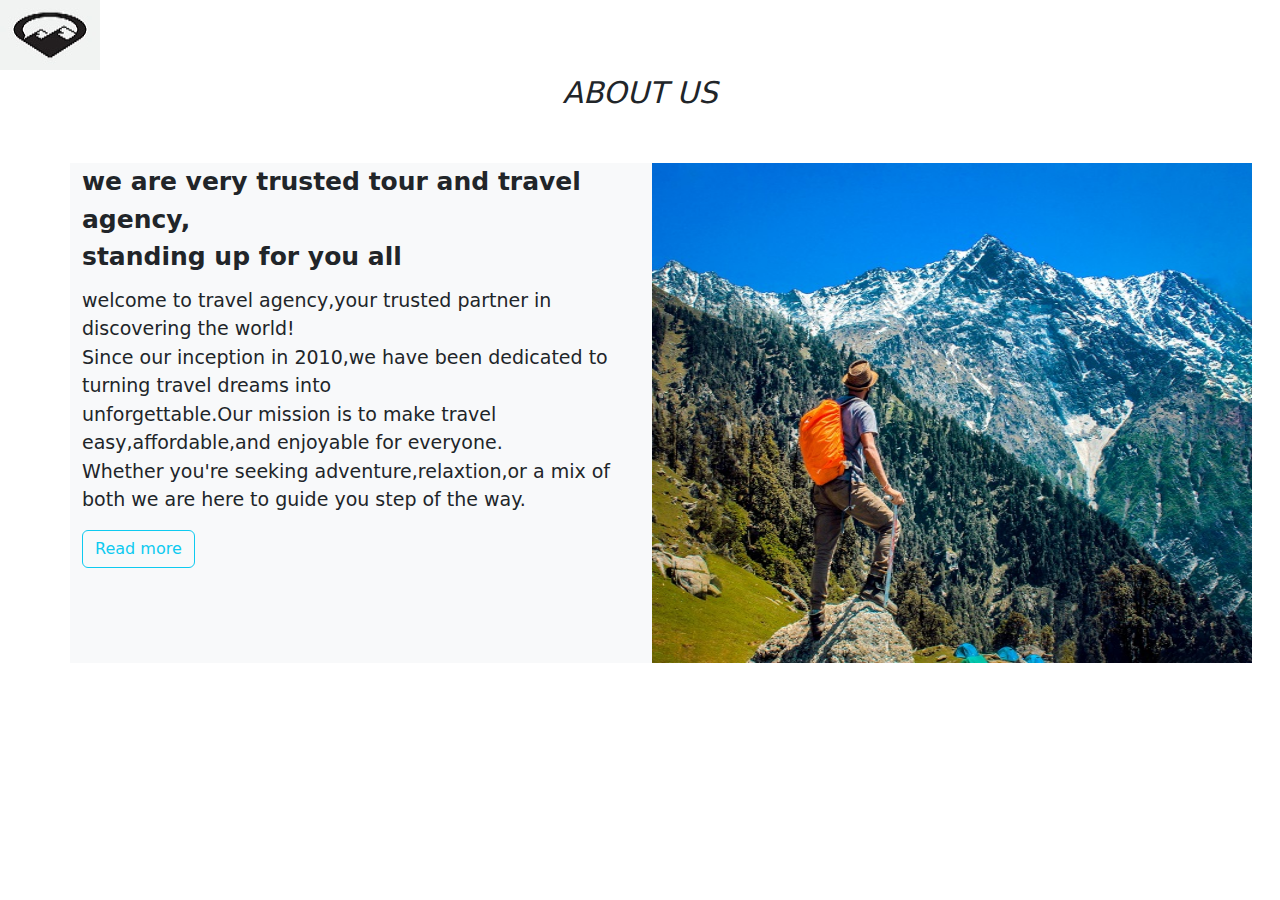
==== about.html @ f788cf4c "class 17" ====
<!DOCTYPE html>
<html lang="en">
<head>
    <meta charset="UTF-8">
    <meta name="viewport" content="width=device-width, initial-scale=1.0">
    <title>About us</title>
    <link href="style.css" rel="stylesheet">
   <a href="index.html" target="_blank"><img src="img/travel.jpeg"></a>
    <link href="https://cdn.jsdelivr.net/npm/bootstrap@5.3.3/dist/css/bootstrap.min.css" rel="stylesheet">
</head>
<body>

    <p style="text-align: center; font-size: 30px; font-style: italic;">ABOUT US</p>
<div class="container">
   
<div class="row mt-5"   style="height: 450px;">
  <div class="bg-light col-6"><b style="font-size: 25px;">we are very trusted tour and travel agency,<br>standing up for you all</b> 
<p class="ptag">welcome to travel agency,your trusted partner in discovering the world!
    <br>Since our inception in 2010,we have been  dedicated to turning travel dreams into <br>unforgettable.Our mission is to make travel easy,affordable,and 
enjoyable for everyone.<br>Whether you're seeking adventure,relaxtion,or a mix of both we are here to guide you step of the way.</p>
<button class="btn btn-outline-info" role="button">Read more</button>
  </div>
  <div class="bg-light col-6 "><img class="img" src="img/ab2.jpg" ></div>
 
</div>



</div>


    
    <script src="https://cdn.jsdelivr.net/npm/bootstrap@5.3.3/dist/js/bootstrap.bundle.min.js" integrity="sha384-YvpcrYf0tY3lHB60NNkmXc5s9fDVZLESaAA55NDzOxhy9GkcIdslK1eN7N6jIeHz" crossorigin="anonymous"></script>
</body>
</html>
---- style.css ----
.img{
    height: 500px;
    width: 600px;
}
 
.ptag{
    margin-top: 10px;
    font-size: 19px;
}
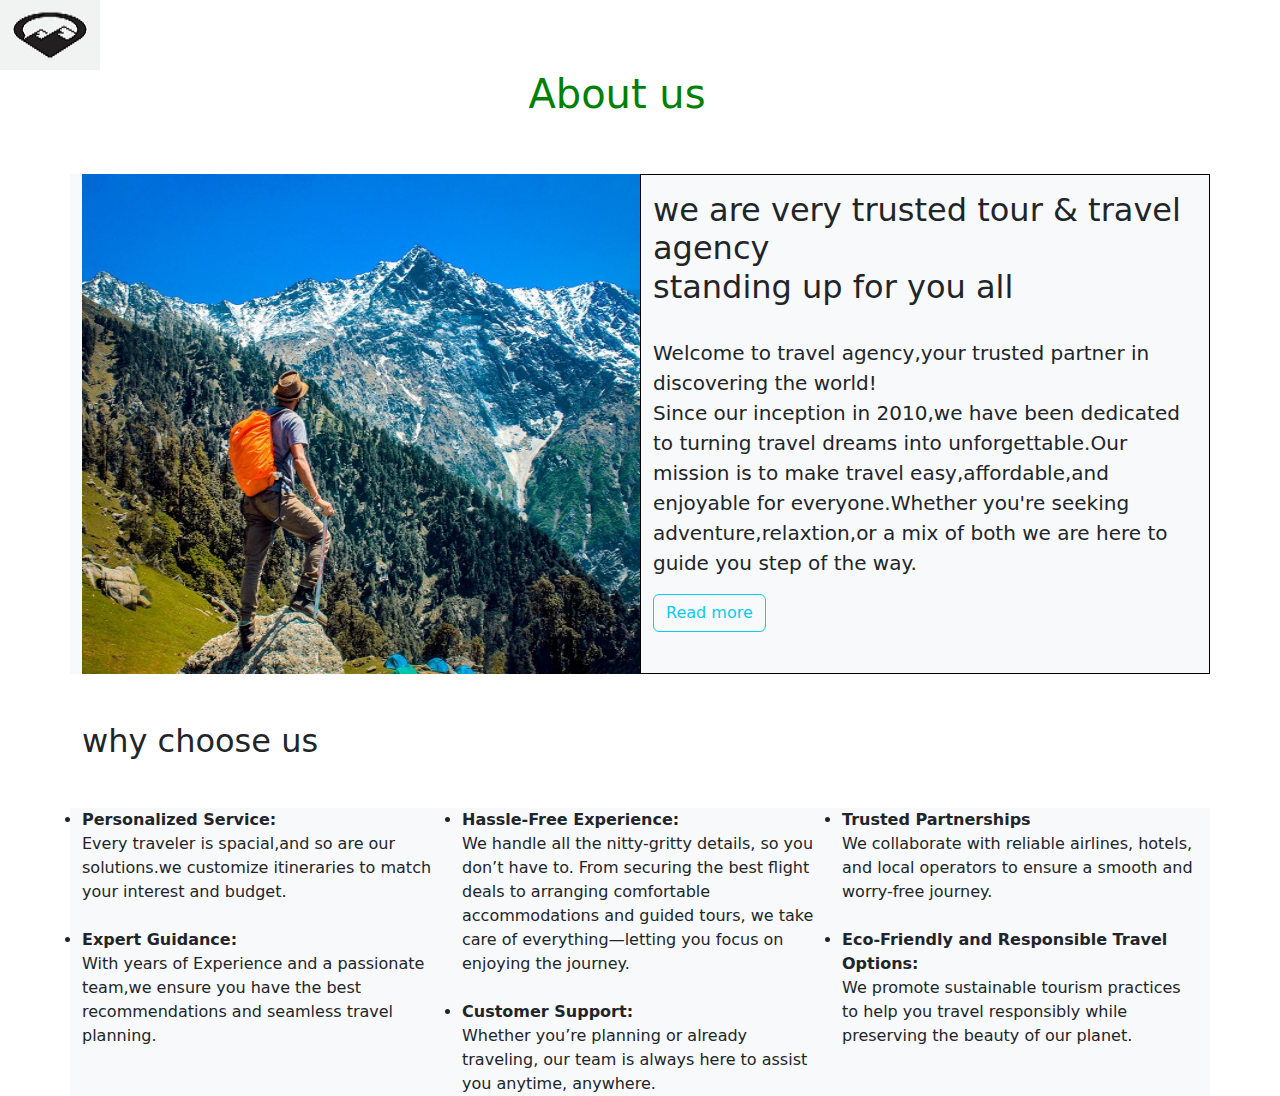
==== commit acec72fe: "class 17" ====
--- a/about.html
+++ b/about.html
@@ -4,31 +4,54 @@
     <meta charset="UTF-8">
     <meta name="viewport" content="width=device-width, initial-scale=1.0">
     <title>About us</title>
-    <link href="style.css" rel="stylesheet">
-   <a href="index.html" target="_blank"><img src="img/travel.jpeg"></a>
+    <link href="about.css" rel="stylesheet">
+   
     <link href="https://cdn.jsdelivr.net/npm/bootstrap@5.3.3/dist/css/bootstrap.min.css" rel="stylesheet">
 </head>
 <body>
-
-    <p style="text-align: center; font-size: 30px; font-style: italic;">ABOUT US</p>
+  <a href="index.html" target="_blank"><img src="img/travel.jpeg"></a>
+        <!-- 1st div -->
+ <div class="container">  
+  <h1 style="color: green;">About us</h1>      
+<div class="row  mt-5">
+<div class="bg-light col-sm-12 col-md-6"><img class="img" src="img/ab2.jpg"></div>
+<div class="bg-light col-sm-12 col-md-6" style="border: 1px solid black;">
+<h2 class="pt-3">we are very trusted tour & travel agency<br>standing up for you all</h2> <br>
+<p class="fs-5">Welcome to travel agency,your trusted partner in discovering the world! <br>Since our inception in 2010,we have been  dedicated to
+   turning travel dreams into unforgettable.Our mission is to make travel easy,affordable,and 
+   enjoyable for everyone.Whether you're seeking adventure,relaxtion,or a mix of both we are here to guide you step of the way.
+</p>
+<button class="btn btn-outline-info" role="button">Read more</button>
+</div>
+</div>
+</div>
+   
+          <!-- 2nd div -->
 <div class="container">
-   
-<div class="row mt-5"   style="height: 450px;">
-  <div class="bg-light col-6"><b style="font-size: 25px;">we are very trusted tour and travel agency,<br>standing up for you all</b> 
-<p class="ptag">welcome to travel agency,your trusted partner in discovering the world!
-    <br>Since our inception in 2010,we have been  dedicated to turning travel dreams into <br>unforgettable.Our mission is to make travel easy,affordable,and 
-enjoyable for everyone.<br>Whether you're seeking adventure,relaxtion,or a mix of both we are here to guide you step of the way.</p>
-<button class="btn btn-outline-info" role="button">Read more</button>
-  </div>
-  <div class="bg-light col-6 "><img class="img" src="img/ab2.jpg" ></div>
+  <h2 class="mt-5">why choose us</h1>
+<div class="row mt-5">
+<div class="bg-light col-sm-6 col-md-4">
+  <li><strong>Personalized Service:</strong><br>Every traveler is spacial,and so are our solutions.we customize itineraries to 
+  match your interest and budget.</li>  <br>
+  <li><strong>Expert Guidance:</strong><br>With years of Experience and a passionate team,we ensure you have the best
+    recommendations and seamless travel planning.</li><br>
+    </div>
+<div class=" bg-light col-sm-6 col-md-4">
+  <li><strong>Hassle-Free Experience:</strong><br>   We handle all the nitty-gritty details, so you don’t have to. From securing the best flight deals
+    to arranging comfortable accommodations and guided tours, we take care of everything—letting you focus on enjoying the journey.</li><br>
+    <li><strong>Customer Support:</strong><br>Whether you’re planning or already traveling, our team is always here to assist you anytime, anywhere.</li>
+</div>
+<div class="bg-light col-sm-6 col-md-4">
+<li><strong>Trusted Partnerships</strong><br> We collaborate with reliable airlines, hotels, and local operators to ensure a smooth and worry-free journey.</li> <br>
+<li><strong>Eco-Friendly and Responsible Travel Options:</strong><br> We promote sustainable tourism practices to help you travel responsibly while preserving the beauty of our planet.</li>
+</div>
+</div>
+</div>
+        <!-- 2nd div end -->
+    
  
-</div>
-
-
-
-</div>
-
-
+ 
+  
     
     <script src="https://cdn.jsdelivr.net/npm/bootstrap@5.3.3/dist/js/bootstrap.bundle.min.js" integrity="sha384-YvpcrYf0tY3lHB60NNkmXc5s9fDVZLESaAA55NDzOxhy9GkcIdslK1eN7N6jIeHz" crossorigin="anonymous"></script>
 </body>
--- a/about.css
+++ b/about.css
@@ -0,0 +1,11 @@
+.img{
+    width: 600px;
+    height: 500px;
+}
+
+h1{
+    margin-left: 40%;
+  
+   
+  display: inline-block;
+}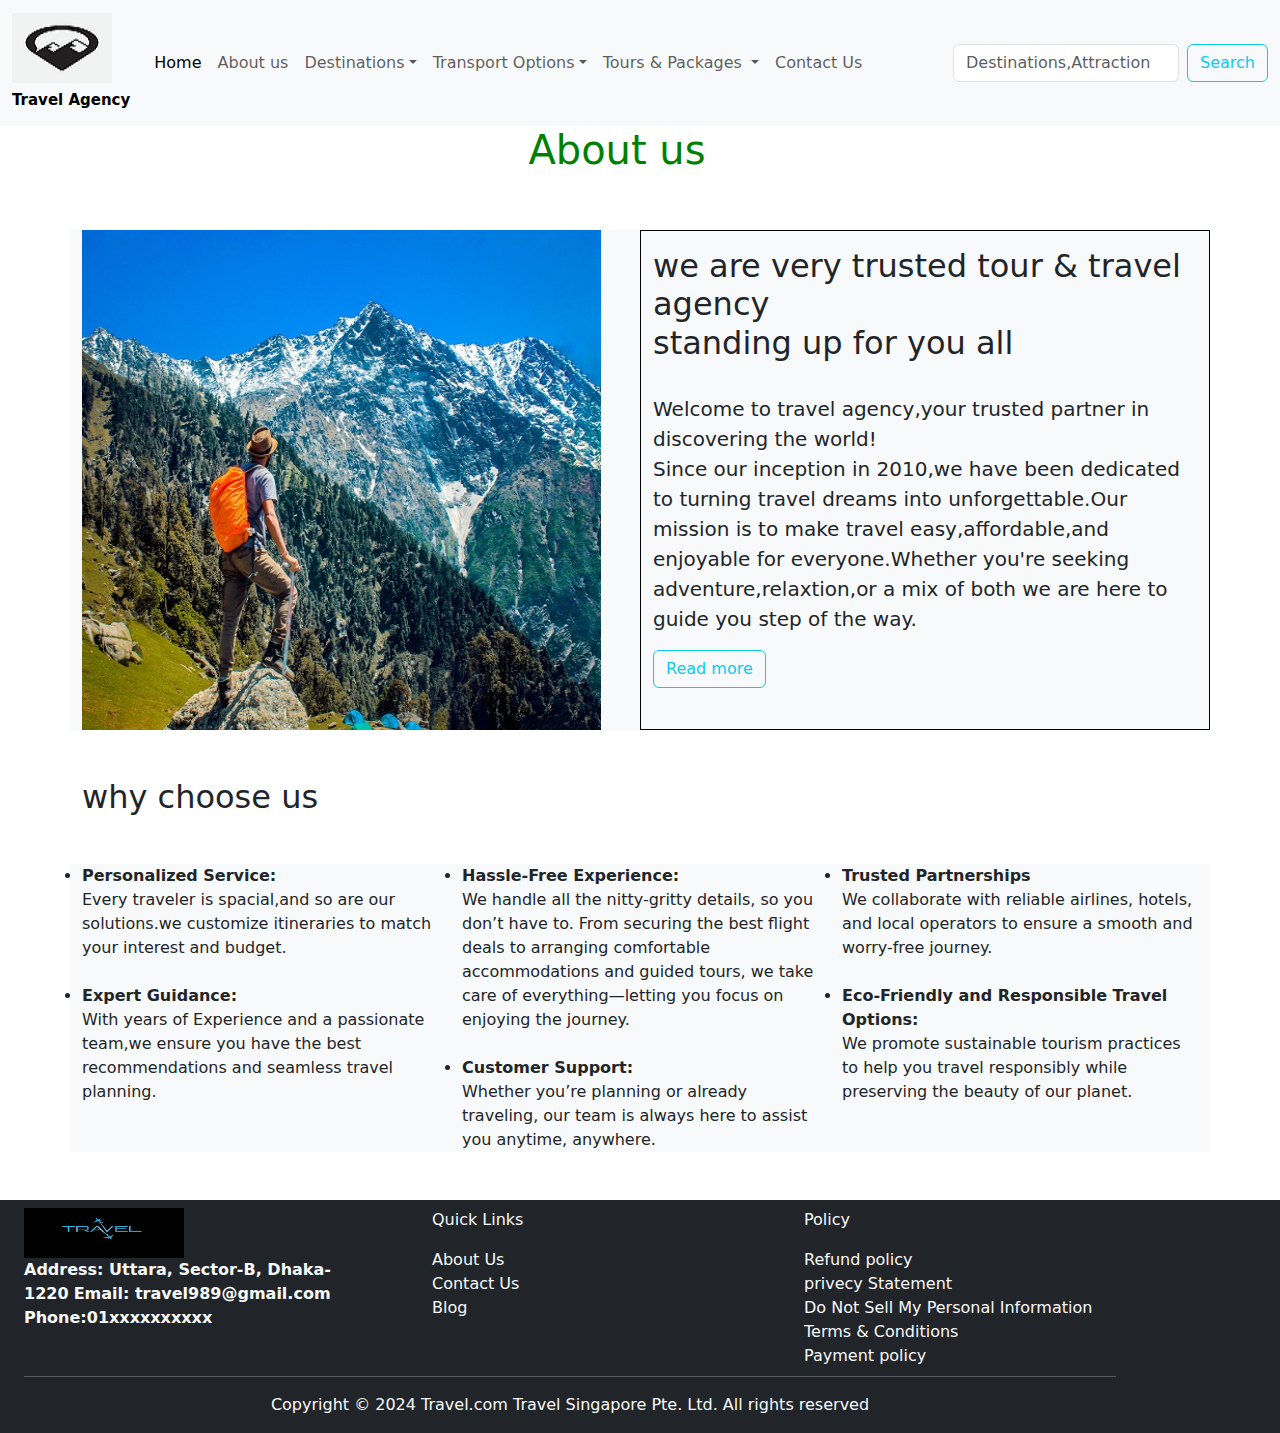
==== commit 7205eb96: "class 17" ====
--- a/about.html
+++ b/about.html
@@ -9,12 +9,93 @@
     <link href="https://cdn.jsdelivr.net/npm/bootstrap@5.3.3/dist/css/bootstrap.min.css" rel="stylesheet">
 </head>
 <body>
-  <a href="index.html" target="_blank"><img src="img/travel.jpeg"></a>
+    <!-- =====nav-bar(start)=== -->
+    <nav class="navbar navbar-expand-lg  bg-light">
+      <div class="container-fluid">
+
+               <!-- logo -->
+        <a class="navbar-brand" href="#"><img src="img/travel.jpeg " ><br><b style="font-size: 15px; ">Travel Agency</b></a> 
+        
+
+                 <!-- toggle button -->
+        <button class="navbar-toggler" type="button" data-bs-toggle="collapse" data-bs-target="#navbarSupportedContent" aria-controls="navbarSupportedContent" aria-expanded="false" aria-label="Toggle navigation">
+          <span class="navbar-toggler-icon"></span>
+        </button>
+
+       
+                <!-- menubar -->
+        <div class="collapse navbar-collapse" id="navbarSupportedContent">
+
+
+          <ul class="navbar-nav me-auto mb-2 mb-lg-0">
+            <li class="nav-item">
+              <a class="nav-link active" aria-current="page" href="index.html">Home</a>
+            </li>
+            <li class="nav-item ">
+              <a class="nav-link" href="about.html">About us</a>
+            
+            </li>
+         
+                    <!-- dropdown 1 -->
+            <li class="nav-item dropdown">
+            <a class="nav-link dropdown-toggle" href="#" role="button" data-bs-toggle="dropdown" aria-expanded="false">Destinations</a>
+
+            <ul class="dropdown-menu">
+             <li><a class="dropdown-item" href="populardes.html">Popular Destinations</a></li>
+             <li><a class="dropdown-item" href="#">Domestic Trips</a></li>
+             <li><a class="dropdown-item" href="#">International Trips</a></li>
+             <li><a class="dropdown-item" href="#">Mountains</a></li>
+            </ul>
+
+            </li> 
+
+                    <!-- dropdown 2 -->
+            <li class="nav-item dropdown">
+              <a class="nav-link dropdown-toggle" href="#" role="button" data-bs-toggle="dropdown" aria-expanded="false">Transport Options</a>
+            <ul class="dropdown-menu">
+              <li><a class="dropdown-item" href="#">Flights</a></li>
+              <li><a class="dropdown-item" href="#">Train Tickets</a></li>
+              <li><a class="dropdown-item" href="#">Bus services</a></li>
+            </ul>
+
+
+
+
+            </li>
+
+                  <!-- dropdown 3 -->
+            <li class="nav-item dropdown">
+              <a class="nav-link dropdown-toggle" href="#" role="button" data-bs-toggle="dropdown" aria-expanded="false">
+               Tours & Packages
+              </a>
+              <ul class="dropdown-menu">
+                <li><a class="dropdown-item" href="#">Budget-Friendly Tours</a></li>
+                <li><a class="dropdown-item" href="#">Luxury Tours</a></li>
+                <li><a class="dropdown-item" href="#">Group Packages</a></li>
+                <li><a class="dropdown-item" href="#">Family Tours</a></li>
+                <li><a class="dropdown-item" href="#">Adventure Trips</a></li>
+                <li><hr class="dropdown-divider"></li>
+                <li><a class="dropdown-item" href="#">Travel Tips</a></li>
+              </ul>
+            </li>
+
+            <li class="nav-item">
+              <a class="nav-link " href="contact.html" aria-disabled="false">Contact Us</a>
+            </li>
+          </ul>
+          <form class="d-flex" role="search">
+            <input class="form-control me-2" type="search" placeholder="Destinations,Attraction..." aria-label="Search">
+            <button class="btn btn-outline-info" type="submit">Search</button>
+          </form>
+        </div>
+      </div>
+    </nav>
+   <!-- =======nav-(end)======== -->
         <!-- 1st div -->
  <div class="container">  
   <h1 style="color: green;">About us</h1>      
 <div class="row  mt-5">
-<div class="bg-light col-sm-12 col-md-6"><img class="img" src="img/ab2.jpg"></div>
+<div class="bg-light col-sm-12 col-md-6"><img class="img" src="img/ab2.jpg" style="width: 95%; height:500px; display: block;"></div>
 <div class="bg-light col-sm-12 col-md-6" style="border: 1px solid black;">
 <h2 class="pt-3">we are very trusted tour & travel agency<br>standing up for you all</h2> <br>
 <p class="fs-5">Welcome to travel agency,your trusted partner in discovering the world! <br>Since our inception in 2010,we have been  dedicated to
@@ -49,7 +130,38 @@
 </div>
         <!-- 2nd div end -->
     
- 
+        <footer class="container-fluid mt-5 bg-dark custom-height">
+          <div class="row container">
+        <div class="col-12 col-sm-6 col-md-4  text-light mt-2">
+          <img src="img/newlgo.avif" height="50px" width="160px"><br>
+          <b>Address: Uttara, Sector-B, Dhaka-1220</b>
+          <b>Email: travel989@gmail.com</b><br>
+          <b>Phone:01xxxxxxxxxx</b>
+        </div>
+        <div class="col-12 col-sm-6 col-md-4  text-light mt-2 ps-5">
+          <p>Quick Links</p>
+          <a href="#" class="nav-link">About Us</a>
+          <a href="#" class="nav-link">Contact Us</a>
+          <a href="#" class="nav-link">Blog</a>
+        </div>
+        <div class="col-12 col-sm-6 col-md-4 text-light mt-2 ps-5">
+          <p>Policy</p>
+          <a href="#" class="nav-link">Refund policy</a>
+          <a href="#" class="nav-link">privecy Statement</a>
+          <a href="#" class="nav-link">Do Not Sell My Personal Information</a>
+          <a href="#" class="nav-link">Terms & Conditions</a>
+          <a href="#" class="nav-link">Payment policy</a>
+        </div>
+        <!-- ----hr-start--- -->
+        <div class="container-fluid">
+          <hr class="border-light bg-light my-2">
+         </div>
+         <!-- ----hr-end--- -->
+        <div class="col-12 mt-2 d-flex justify-content-center">
+          <p class="text-light">Copyright © 2024 Travel.com Travel Singapore Pte. Ltd. All rights reserved</p>
+        </div>
+          </div>
+         </footer>
  
   
     
--- a/about.css
+++ b/about.css
@@ -8,4 +8,89 @@
   
    
   display: inline-block;
+}
+/* =====popular destination====== */
+
+h3{
+  margin-top: 30px;
+  margin-left: 105px;
+  font-size: 32px;
+}
+.had{
+  margin-left: 50px;
+ padding-top: 30px;
+ 
+}
+/* ===custom-btn==== */
+
+
+.custom-btn{
+border-radius: 2rem;
+background-color: aliceblue;
+}
+
+.sppn{
+  margin-left: 20px;
+  font-size: 25px;
+  padding-top: 20px;
+}
+.cus-btn{
+  margin-top: 30px;
+  border-radius: 2rem;
+  background-color: aliceblue;
+  margin-right: 15px;
+
+}
+
+.custom-color{
+  background-color: whitesmoke;
+  overflow: hidden;
+  box-sizing: border-box;
+  max-width: 100%;
+ 
+}
+/* ===horizontal line=== */
+.custome-line{
+ border: 1px solid orange;
+ background-color: var(#f2b209);
+}
+
+/* ===bali-save-btn=== */
+.bali-btn{
+  border-radius: 2rem;
+  background-color: aliceblue;
+ 
+  height: auto;
+ width: 90px;
+}
+
+.custom-con{
+  overflow: hidden;
+  box-sizing: border-box;
+ 
+  margin: 0;
+ 
+}
+
+.custom-baali{
+width: 40%;
+
+}
+
+.custom-saave{
+width: 60%;
+
+}
+/* ===bali-img=== */
+.cap-img{
+ border-radius: 15px;
+}
+/* ===bali-paragrph=== */
+.custom-paragraph{
+  font-family: 'Roboto', sans-serif;
+}
+
+.custom-great{
+  font-weight: bold;
+  font-size: 15px;
 }